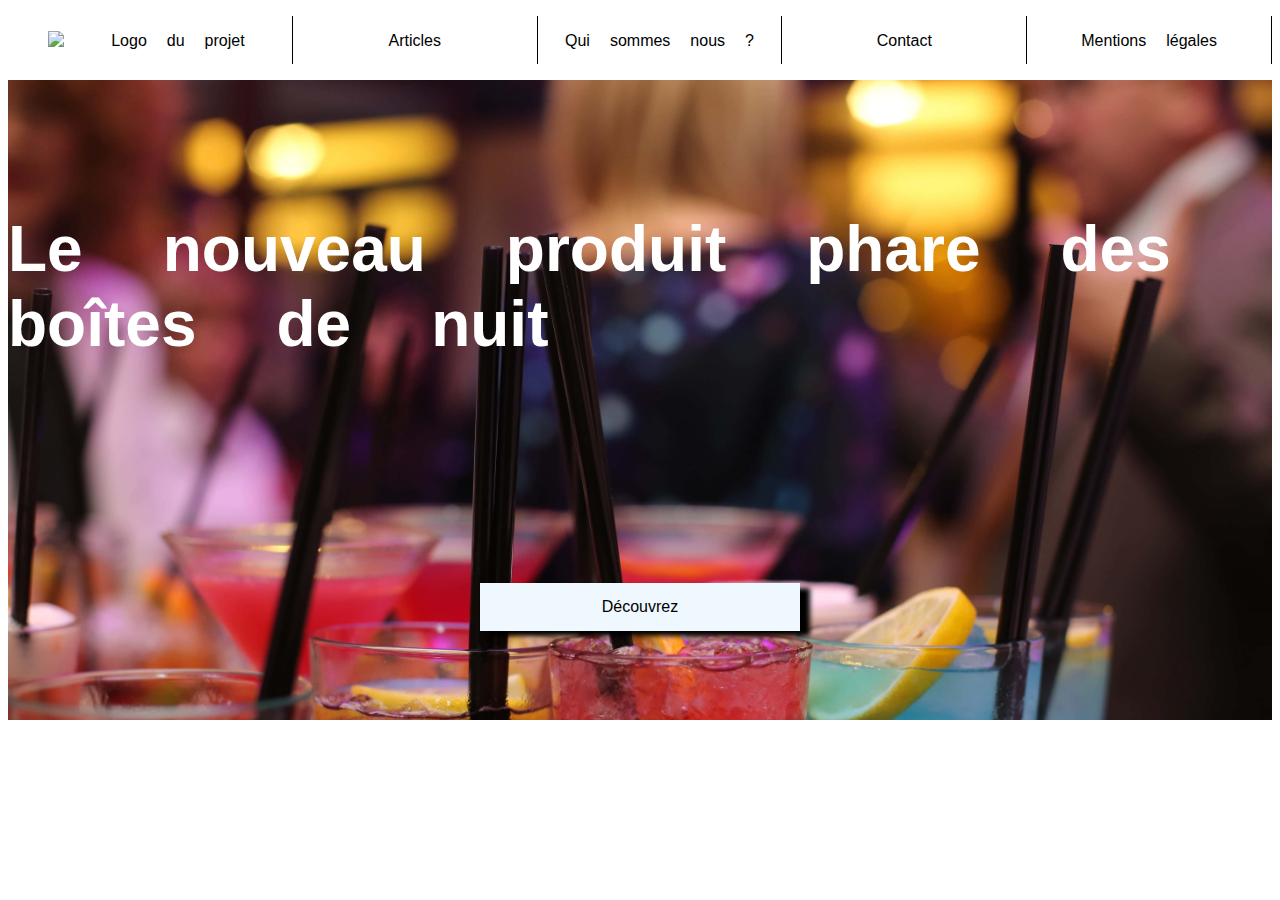
==== index.html @ fb70e94b "initial commit" ====
<!DOCTYPE html>
<html lang="en">
<head>
    <meta charset="UTF-8">
    <meta name="viewport" content="width=device-width, initial-scale=1.0">
    <link rel="stylesheet" href="index.css">
    <title>TGVdrinker</title>
</head>
<body>
    <header>
        <nav>
            <ul class="navbar">
                <li><img src="" alt="Logo du projet"></li>
                <li>Articles</li>
                <li>Qui sommes nous ?</li>
                <li>Contact</li>
                <li>Mentions légales</li>
            </ul>
        </nav>
    </header>
    <main>
        <section class="presentation">
            <h1>Le nouveau produit phare des boîtes de nuit</h1>
            <div class="button">Découvrez</div>
        </section>
    </main>
</body>
<script src="index.js"></script>
</html>
---- index.css ----
body{
    font-family: Raleway Flex,Raleway-Fallback,Apple Color Emoji,Noto Color Emoji,sans-serif;
}

.navbar{
    list-style-type: none;
    display: flex;
    justify-content: space-between;
}

.navbar > li{
    border-right: 1px solid black;
    width: 100%;
    height: 3rem;
    text-align: center;
    display: flex;
    flex-direction: column;
    justify-content: center;
}

.navbar > li:hover{
    cursor: pointer;
    color: grey;
    transition: all 0.25s ease-in;
}

.presentation{
    background-image: url('./images/cocktail.jpg');
    background-size: cover;
    background-repeat: no-repeat;
    height: 40rem;
    display: flex;
    flex-direction: column;
    justify-content: space-around;
    align-items: center;
}

.presentation h1{
    color: white;
    font-weight: bold;
    font-size: 4rem;
}

.button{
    width: 20rem;
    height: 3rem;
    background-color: aliceblue;
    display: flex;
    justify-content: center;
    align-items: center;
    box-shadow: 10px 5px 5px black;
}

.button:hover{
    background-color: lightblue;
    cursor: pointer;
    transition: all 0.25s ease-in;
}
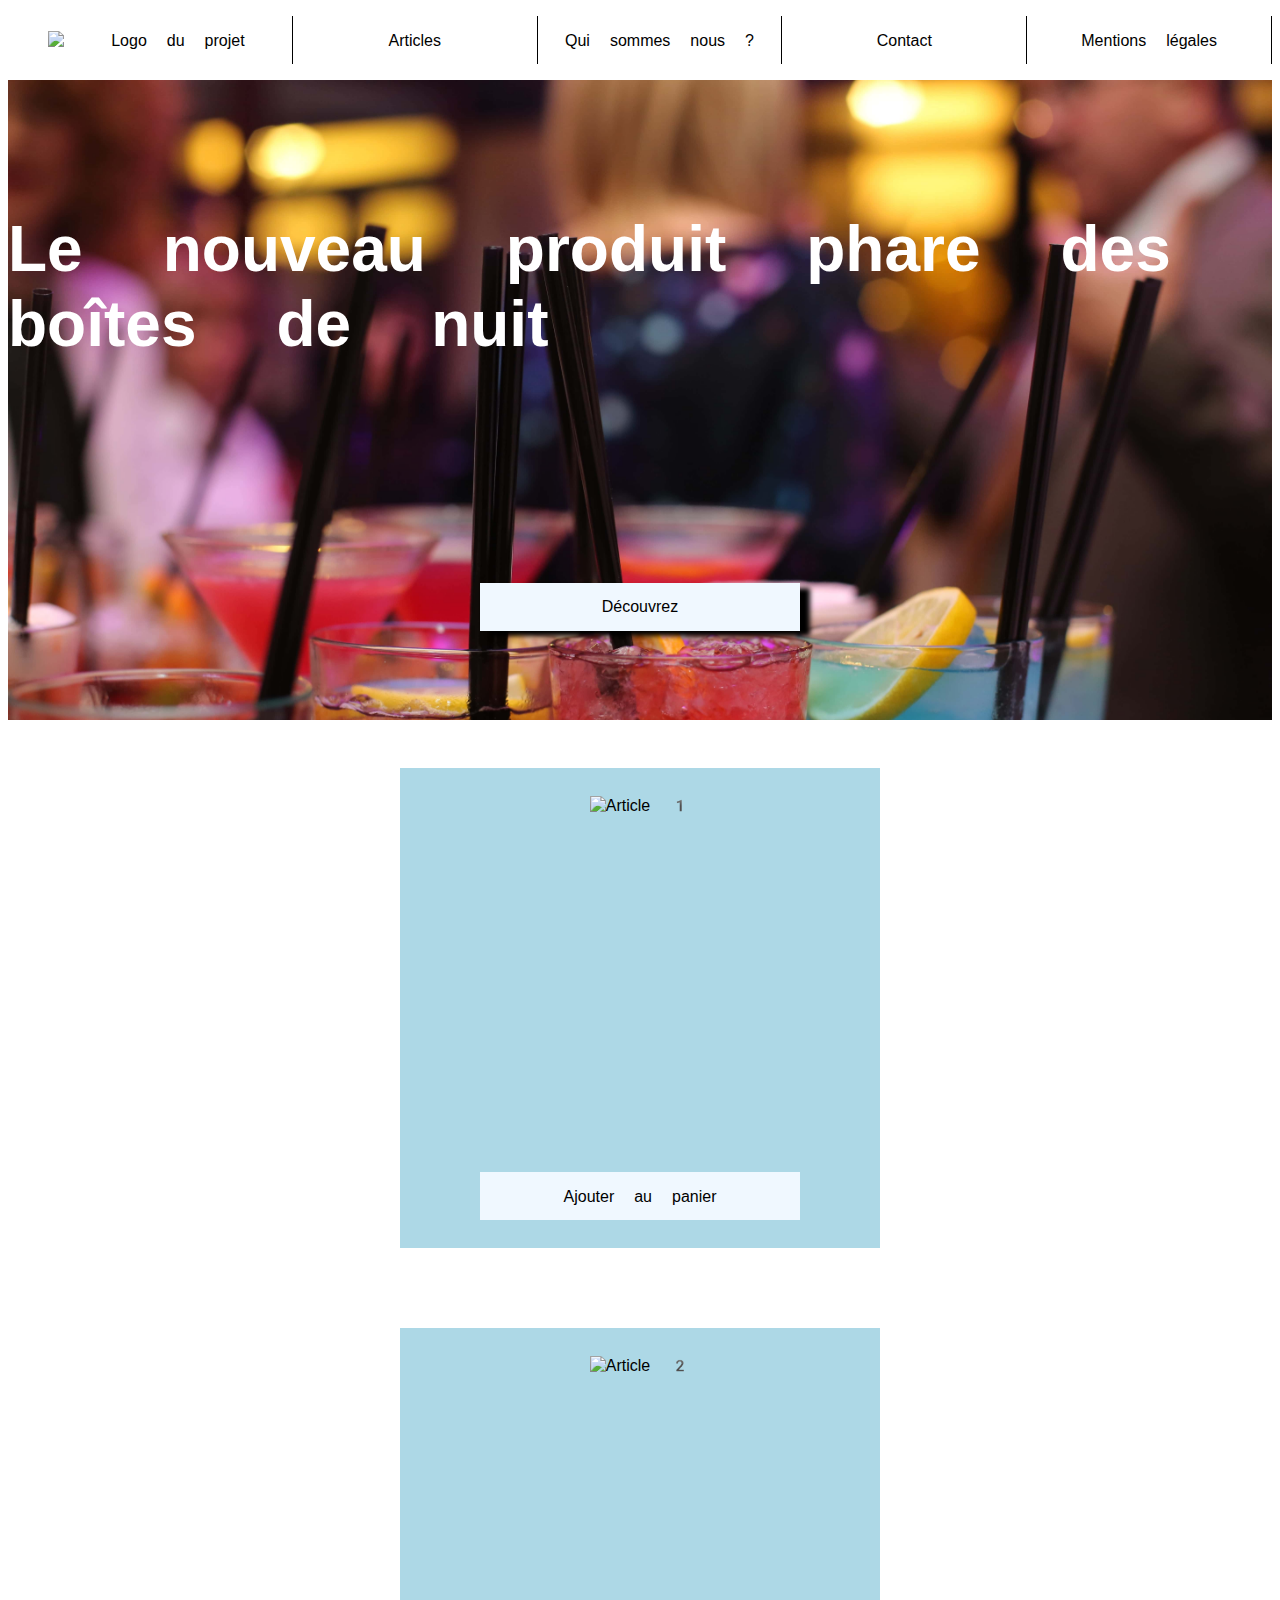
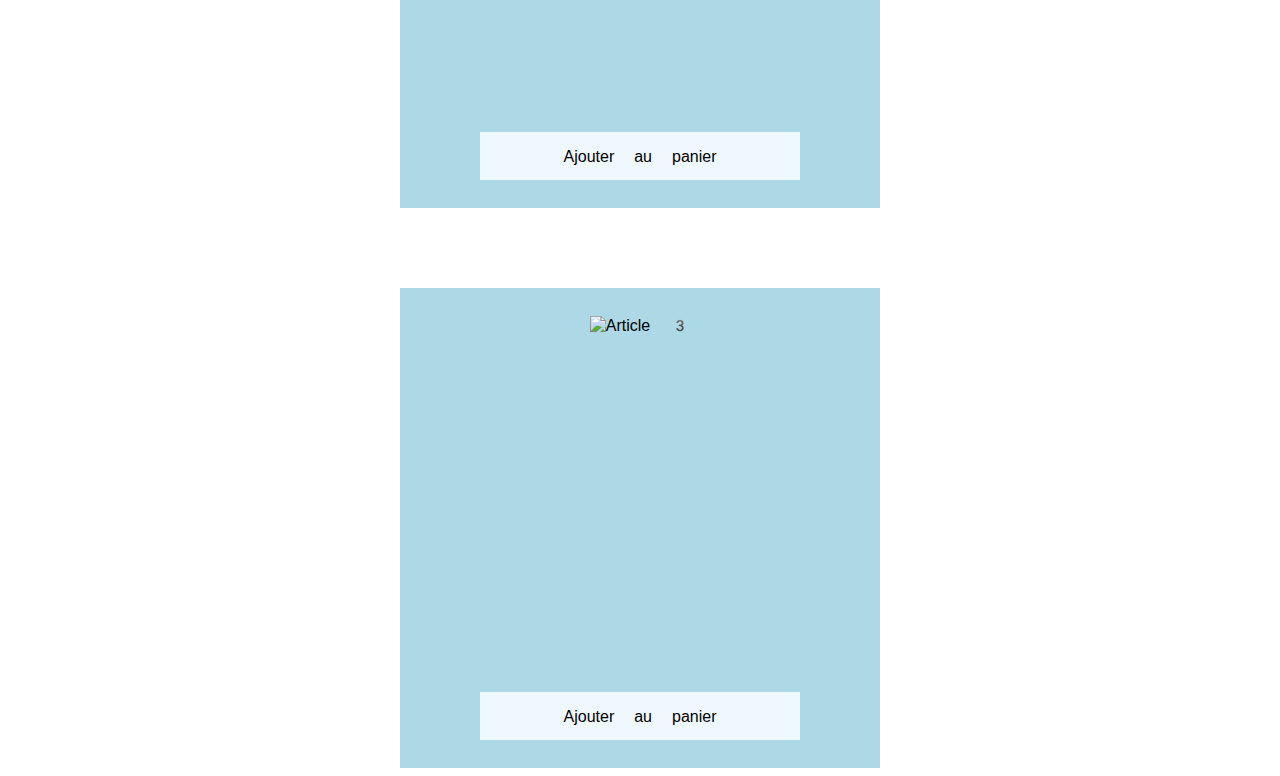
==== commit e31fb346: "added htaccess" ====
--- a/index.html
+++ b/index.html
@@ -21,7 +21,21 @@
     <main>
         <section class="presentation">
             <h1>Le nouveau produit phare des boîtes de nuit</h1>
-            <div class="button">Découvrez</div>
+            <div class="button shadowed">Découvrez</div>
+        </section>
+        <section class="articles">
+            <div class="article">
+                <img src="" alt="Article 1">
+                <div class="button">Ajouter au panier</div>
+            </div>
+            <div class="article">
+                <img src="" alt="Article 2">
+                <div class="button">Ajouter au panier</div>
+            </div>
+            <div class="article">
+                <img src="" alt="Article 3">
+                <div class="button">Ajouter au panier</div>
+            </div>
         </section>
     </main>
 </body>
--- a/index.css
+++ b/index.css
@@ -33,6 +33,7 @@
     flex-direction: column;
     justify-content: space-around;
     align-items: center;
+    margin-bottom: 3rem;
 }
 
 .presentation h1{
@@ -48,7 +49,6 @@
     display: flex;
     justify-content: center;
     align-items: center;
-    box-shadow: 10px 5px 5px black;
 }
 
 .button:hover{
@@ -56,3 +56,28 @@
     cursor: pointer;
     transition: all 0.25s ease-in;
 }
+
+.shadowed{
+    box-shadow: 10px 5px 5px black;
+}
+
+.articles{
+    display: flex;
+    flex-direction: column;
+    align-items: center;
+    gap: 5rem;
+}
+
+.article{
+    height: 30rem;
+    width: 30rem;
+    background-color: lightblue;
+    display: flex;
+    flex-direction: column;
+    align-items: center;
+    justify-content: space-around;
+}
+
+.article img{
+    min-height: 20rem;
+}
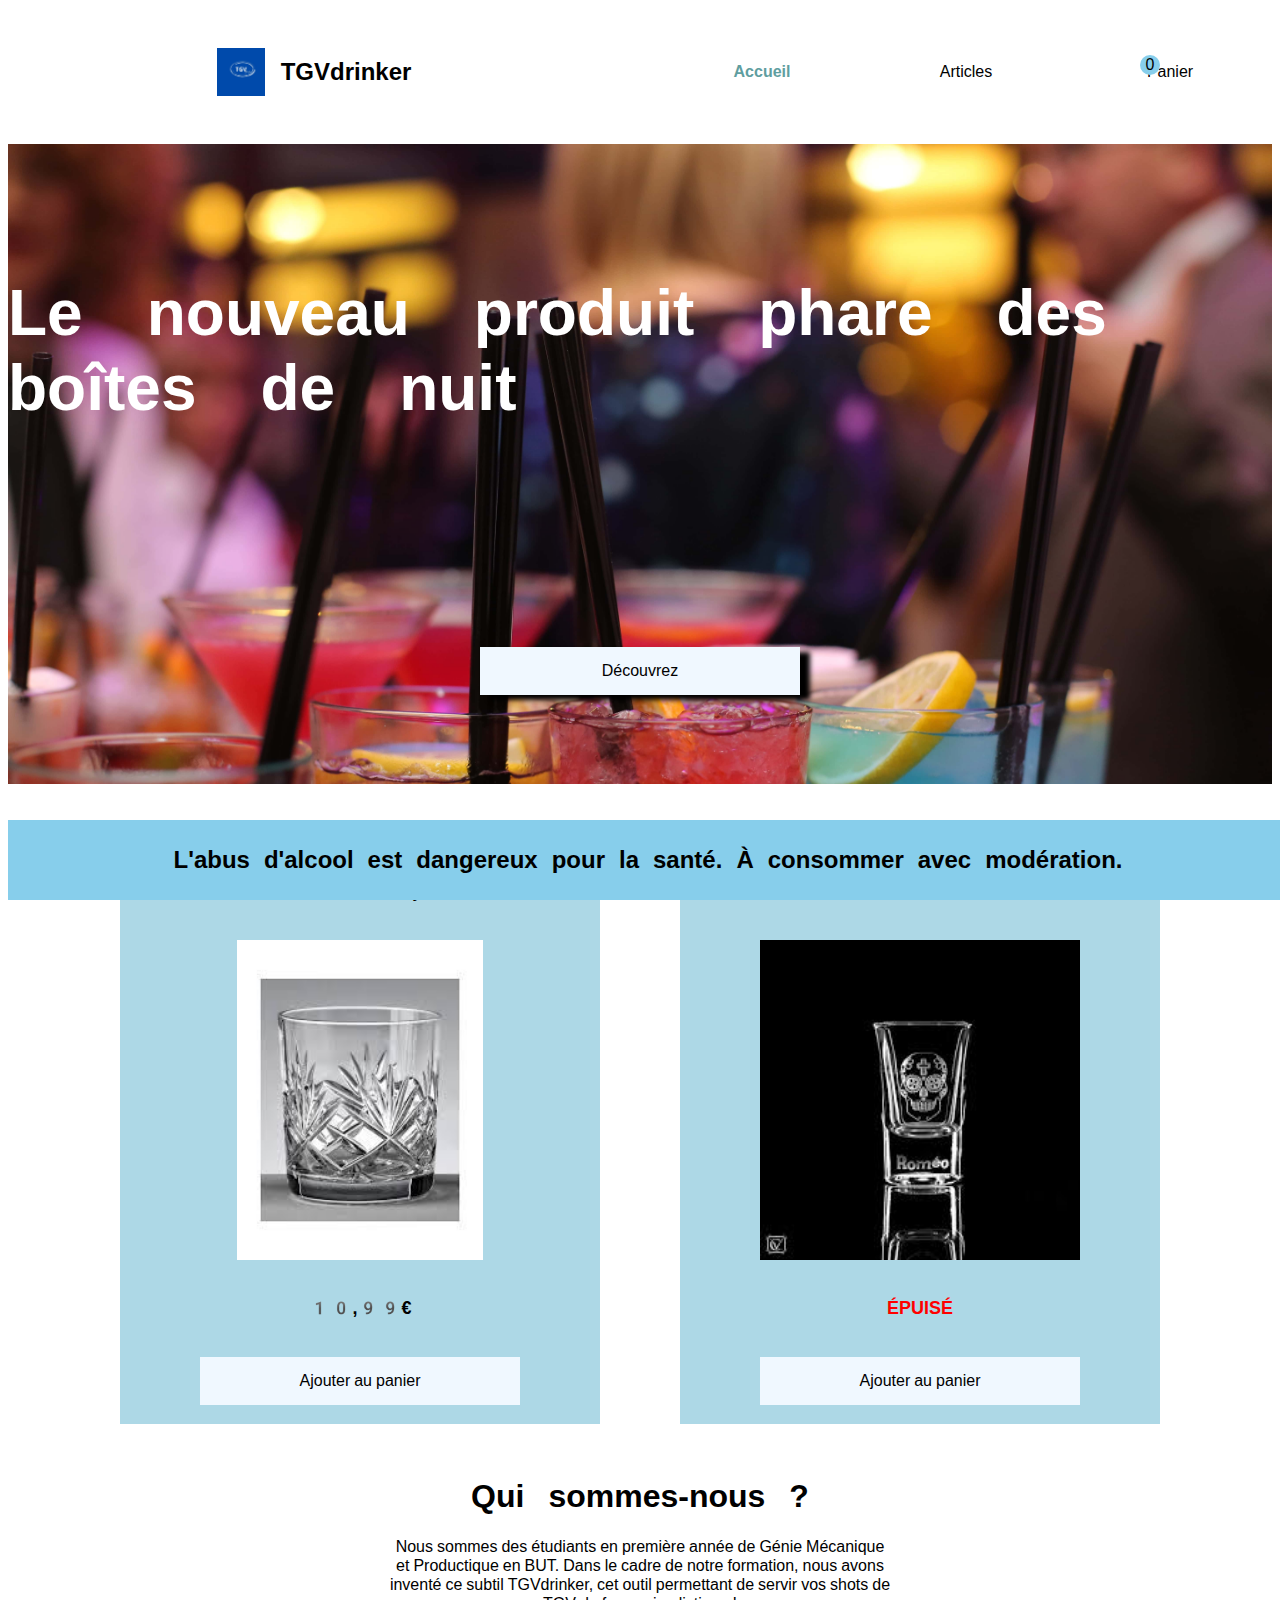
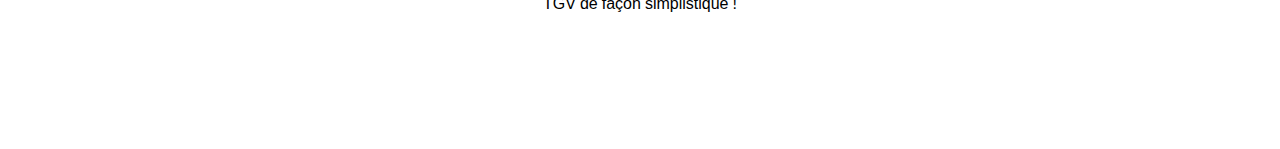
==== commit 412308b4: "prod" ====
--- a/index.html
+++ b/index.html
@@ -1,5 +1,5 @@
 <!DOCTYPE html>
-<html lang="en">
+<html lang="fr">
 <head>
     <meta charset="UTF-8">
     <meta name="viewport" content="width=device-width, initial-scale=1.0">
@@ -9,35 +9,52 @@
 <body>
     <header>
         <nav>
+            <div>
+                <img src="images/logo.jpg" alt="Logo du projet">
+                <h2>TGVdrinker</h2>
+            </div>
             <ul class="navbar">
-                <li><img src="" alt="Logo du projet"></li>
-                <li>Articles</li>
-                <li>Qui sommes nous ?</li>
-                <li>Contact</li>
-                <li>Mentions légales</li>
+                <li class="active-link"><a href="#">Accueil</a></li>
+                <li><a onclick="scrollToElement('articles');">Articles</a></li>
+                <li><a href="#">Panier</a><span id="nb-article">0</span></li>
             </ul>
         </nav>
     </header>
     <main>
         <section class="presentation">
             <h1>Le nouveau produit phare des boîtes de nuit</h1>
-            <div class="button shadowed">Découvrez</div>
+            <div class="button shadowed" onclick="scrollToElement('whoarewe')">Découvrez</div>
         </section>
-        <section class="articles">
+        <section class="articles" id="articles">
             <div class="article">
-                <img src="" alt="Article 1">
-                <div class="button">Ajouter au panier</div>
+                <span class="title">Verre "Le Whisky"</span>
+                <img src="/images/article-1.jpeg" alt="Article 1">
+                <span class="price">10,99€</span>
+                <div class="button" onclick="incrementNbArticles();">Ajouter au panier</div>
             </div>
             <div class="article">
-                <img src="" alt="Article 2">
-                <div class="button">Ajouter au panier</div>
-            </div>
-            <div class="article">
-                <img src="" alt="Article 3">
-                <div class="button">Ajouter au panier</div>
+                <span class="title">Shot "Le Mortel"</span>
+                <img src="/images/article-2.jpeg" alt="Article 2">
+                <span class="price sold-out">ÉPUISÉ</span>
+                <div class="button" onclick="incrementNbArticles();">Ajouter au panier</div>
             </div>
         </section>
+        <section class="whoarewe" id="whoarewe">
+            <h1>Qui sommes-nous ?</h1>
+            <p>Nous sommes des étudiants en première année de Génie Mécanique et Productique en BUT. Dans le cadre de notre formation, nous avons inventé ce subtil TGVdrinker, cet outil permettant de servir vos shots de TGV de façon simplistique !</p>
+        </section>
     </main>
+    <footer>
+        <h2>L'abus d'alcool est dangereux pour la santé. À consommer avec modération.</h2>
+    </footer>
+    <div class="notification valid">
+        <img src="images/valid.png" alt="icon valid" class="icon valid">
+        L'article a bien été ajouté au panier !
+    </div>
+    <div class="notification error">
+        <img src="images/error.png" alt="icon error" class="icon error">
+        L'article n'a pas pu être ajouté au panier.
+    </div>
 </body>
 <script src="index.js"></script>
 </html>--- a/index.css
+++ b/index.css
@@ -1,30 +1,82 @@
 body{
     font-family: Raleway Flex,Raleway-Fallback,Apple Color Emoji,Noto Color Emoji,sans-serif;
+    word-spacing: -1rem;
+}
+
+a{
+    color: inherit;
+    text-decoration: inherit;
+}
+
+nav{
+    display: flex;
+    align-items: center;
+    height: 3rem;
+    width: 100%;
+    margin-bottom: 3rem;
+    margin-top: 3rem;
+    justify-content: space-between;
 }
 
 .navbar{
     list-style-type: none;
     display: flex;
     justify-content: space-between;
+    width: 50%;
 }
 
 .navbar > li{
-    border-right: 1px solid black;
-    width: 100%;
-    height: 3rem;
-    text-align: center;
-    display: flex;
-    flex-direction: column;
-    justify-content: center;
+    width: 100%;
+    height: 3rem;
+    text-align: center;
+    line-height: 3rem;
 }
 
 .navbar > li:hover{
     cursor: pointer;
-    color: grey;
+    color: cadetblue;
     transition: all 0.25s ease-in;
 }
 
+#nb-article{
+    background-color: skyblue;
+    height: 20px;
+    width: 20px;
+    border-radius: 50%;
+    font-family: Arial, Helvetica, sans-serif;
+    text-align: center;
+    display: flex;
+    justify-content: center;
+    align-items: center;
+    position: relative;
+    top: 2px;
+    right: 1px;
+    position: absolute;
+    top: 55px;
+    right: 120px;
+
+}
+
+nav > div{
+    width: 50%;
+    display: flex;
+    justify-content: center;
+    align-items: center;
+    gap: 1rem;
+}
+
+nav > div > img{
+    height: 3rem;
+    width: fit-content;
+}
+
+.active-link{
+    color: cadetblue;
+    font-weight: bold;
+}
+
 .presentation{
+    width: 100%;
     background-image: url('./images/cocktail.jpg');
     background-size: cover;
     background-repeat: no-repeat;
@@ -45,14 +97,13 @@
 .button{
     width: 20rem;
     height: 3rem;
+    line-height: 3rem;
+    text-align: center;
     background-color: aliceblue;
-    display: flex;
-    justify-content: center;
-    align-items: center;
 }
 
 .button:hover{
-    background-color: lightblue;
+    background-color:lavender;
     cursor: pointer;
     transition: all 0.25s ease-in;
 }
@@ -63,13 +114,13 @@
 
 .articles{
     display: flex;
-    flex-direction: column;
-    align-items: center;
+    justify-content: center;
+    flex-wrap: wrap;
     gap: 5rem;
 }
 
 .article{
-    height: 30rem;
+    height: 35rem;
     width: 30rem;
     background-color: lightblue;
     display: flex;
@@ -81,3 +132,98 @@
 .article img{
     min-height: 20rem;
 }
+
+.article > .title{
+    font-weight: bold;
+}
+
+.article > .price{
+    font-size: large;
+    font-weight: bold;
+}
+
+.price.sold-out{
+    color: red;
+}
+
+/* The snackbar - position it at the bottom and in the middle of the screen */
+.notification {
+    visibility: hidden; /* Hidden by default. Visible on click */
+    min-width: 250px; /* Set a default minimum width */
+    margin-left: -125px; /* Divide value of min-width by 2 */
+    text-align: center; /* Centered text */
+    border-radius: 2px; /* Rounded borders */
+    padding: 16px; /* Padding */
+    position: fixed; /* Sit on top of the screen */
+    z-index: 1; /* Add a z-index if needed */
+    left: 50%; /* Center the snackbar */
+    bottom: 30px; /* 30px from the bottom */
+  }
+
+  .notification.valid{
+    background-color: rgba(101,255,80,0.7);
+  }
+
+  .notification.error{
+    background-color: rgba(255,101,80,0.7);
+  }
+
+  .notification img{
+    height: 1rem;
+    width: 1rem;
+  }
+  
+  /* Show the snackbar when clicking on a button (class added with JavaScript) */
+  .notification.show {
+    visibility: visible; /* Show the snackbar */
+    /* Add animation: Take 0.5 seconds to fade in and out the snackbar.
+    However, delay the fade out process for 2.5 seconds */
+    -webkit-animation: fadein 0.5s, fadeout 0.5s 2.5s;
+    animation: fadein 0.5s, fadeout 0.5s 2.5s;
+  }
+  
+  /* Animations to fade the snackbar in and out */
+  @-webkit-keyframes fadein {
+    from {bottom: 0; opacity: 0;}
+    to {bottom: 30px; opacity: 1;}
+  }
+  
+  @keyframes fadein {
+    from {bottom: 0; opacity: 0;}
+    to {bottom: 30px; opacity: 1;}
+  }
+  
+  @-webkit-keyframes fadeout {
+    from {bottom: 30px; opacity: 1;}
+    to {bottom: 0; opacity: 0;}
+  }
+  
+  @keyframes fadeout {
+    from {bottom: 30px; opacity: 1;}
+    to {bottom: 0; opacity: 0;}
+  }
+
+main{
+    display: flex;
+    flex-direction: column;
+    justify-content: center;
+    align-items: center;
+    gap: 2rem;
+}
+
+.whoarewe{
+    width: 40%;
+    text-align: center;
+    margin-bottom: 7rem;
+}
+
+footer{
+    position: fixed;
+    bottom: 0;
+    height: 5rem;
+    width: 100%;
+    background-color: skyblue;
+    display: flex;
+    justify-content: center;
+    align-items: center;
+}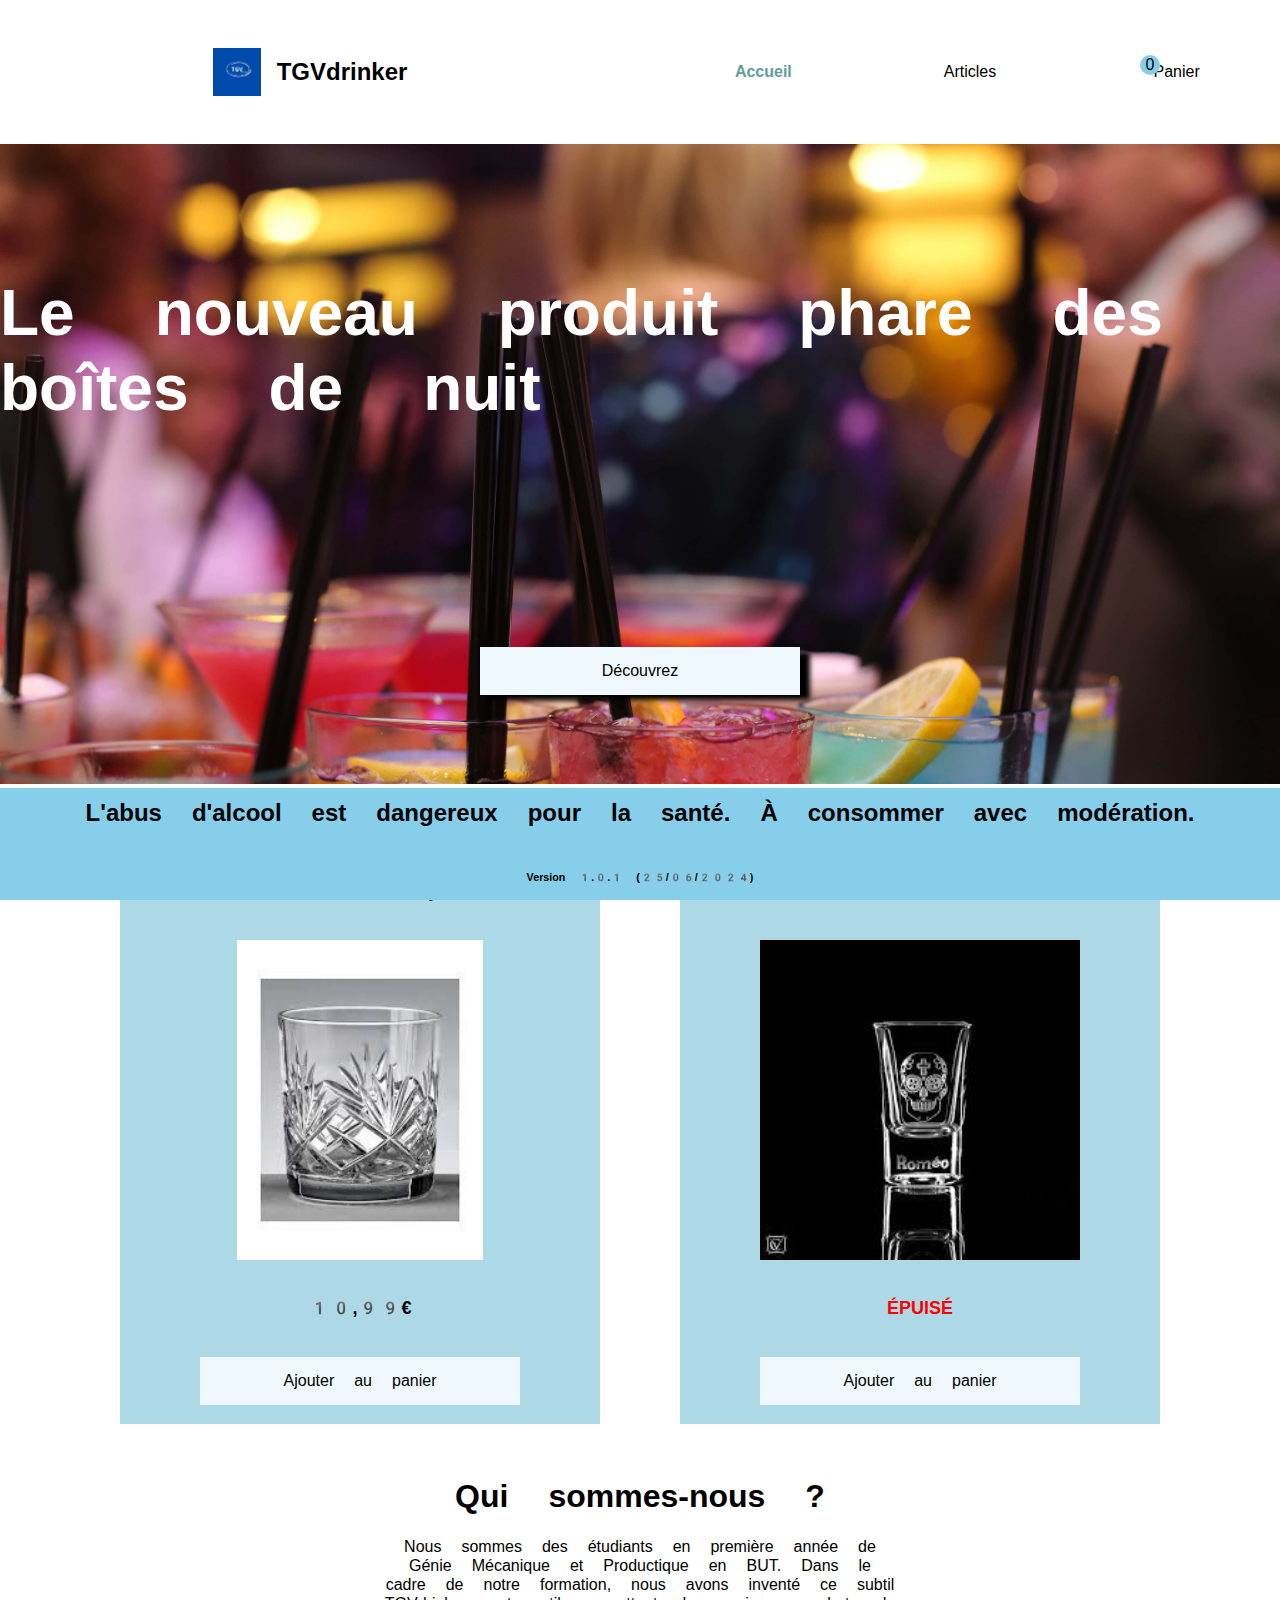
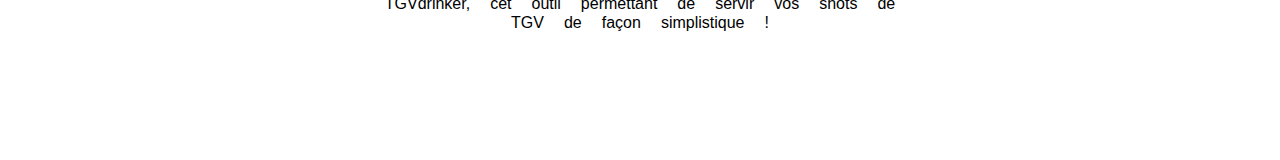
==== commit e67d3131: "ok" ====
--- a/index.html
+++ b/index.html
@@ -28,13 +28,13 @@
         <section class="articles" id="articles">
             <div class="article">
                 <span class="title">Verre "Le Whisky"</span>
-                <img src="/images/article-1.jpeg" alt="Article 1">
+                <img src="images/article-1.jpeg" alt="Article 1">
                 <span class="price">10,99€</span>
                 <div class="button" onclick="incrementNbArticles();">Ajouter au panier</div>
             </div>
             <div class="article">
                 <span class="title">Shot "Le Mortel"</span>
-                <img src="/images/article-2.jpeg" alt="Article 2">
+                <img src="images/article-2.jpeg" alt="Article 2">
                 <span class="price sold-out">ÉPUISÉ</span>
                 <div class="button" onclick="incrementNbArticles();">Ajouter au panier</div>
             </div>
@@ -46,6 +46,7 @@
     </main>
     <footer>
         <h2>L'abus d'alcool est dangereux pour la santé. À consommer avec modération.</h2>
+        <h6>Version 1.0.1 (25/06/2024)</h6>
     </footer>
     <div class="notification valid">
         <img src="images/valid.png" alt="icon valid" class="icon valid">
--- a/index.css
+++ b/index.css
@@ -1,6 +1,7 @@
 body{
     font-family: Raleway Flex,Raleway-Fallback,Apple Color Emoji,Noto Color Emoji,sans-serif;
-    word-spacing: -1rem;
+    margin: 0;
+    padding: 0;
 }
 
 a{
@@ -220,10 +221,11 @@
 footer{
     position: fixed;
     bottom: 0;
-    height: 5rem;
+    height: 7rem;
     width: 100%;
     background-color: skyblue;
     display: flex;
+    flex-direction: column;
     justify-content: center;
     align-items: center;
 }